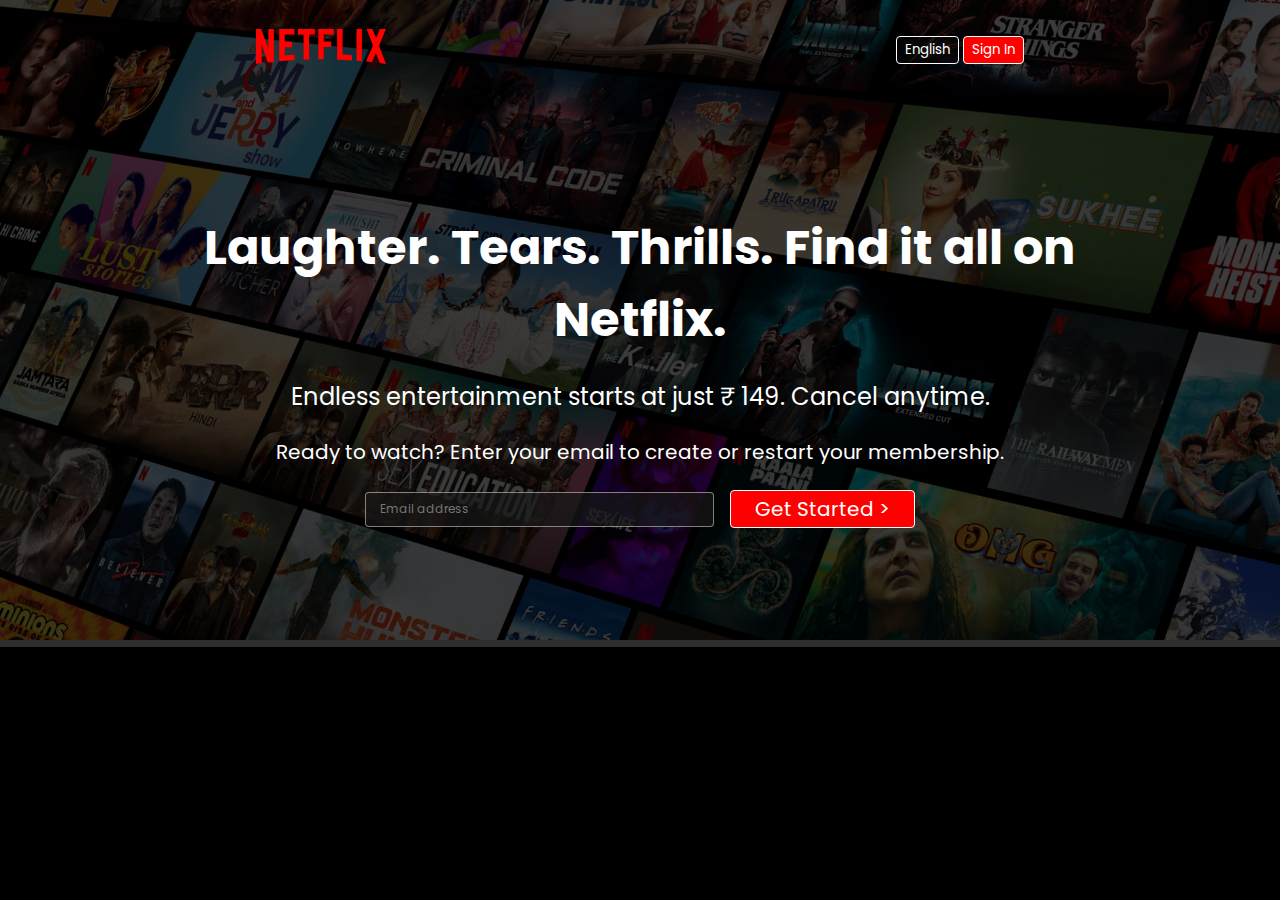
==== Netflix_Clone/index.html @ df8fcf65 "Netflix UI clone -part1" ====
<!DOCTYPE html>
<html lang="en">
<head>
    <meta charset="UTF-8">
    <meta name="viewport" content="width=device-width, initial-scale=1.0">
    <title>Netflix India – Watch TV Shows Online, Watch Movies Online</title>
    <link rel="stylesheet" href="style.css">
</head>
<body>
    <div class="main">
        <nav>
            <span>
                <img src="assets/images/logo.svg" width="53" />
            </span>
            <div>
                <button class="btn">English</button>
                <button class="btn btn-red-nav">Sign In</button>
            </div>
        </nav>
        <div class="box"></div>
        <div class="hero">
            <span>Laughter. Tears. Thrills. Find it all on <br/>
             Netflix.</span>
            <span>Endless entertainment starts at just ₹ 149. Cancel anytime.</span>
            <span>Ready to watch? Enter your email to create or restart your membership.</span>
            <div class="hero-buttons">
                <input type="email" placeholder="Email address">
                <button class="btn btn-red">Get Started &gt;</button>
            </div>
        </div>
        <div class="separation"></div>
    </div>
    
</body>
</html>
---- Netflix_Clone/style.css ----
@import url('https://fonts.googleapis.com/css2?family=Martel+Sans:wght@600&family=Poppins:wght@300;400;700&display=swap');


* {
    padding: 0;
    margin: 0;
    font-family: 'Poppins', sans-serif;
}

body {
    background-color: black;
}

.main {
    background-image: url("assets/images/bg.jpg");
    /*height: 70vh;*/
    background-position: center center;
    background-repeat: no-repeat;
    position: relative;
    background-size: max(1200px, 100vw);
    height: 640px;
}

.main .box {
    height: 640px;
    width: 100%;
    opacity: 0.69;
    background-color: black;
    position: absolute;
    top: 0;
}

nav {
    display: flex;
    max-width: 60vw;
    margin: auto;
    justify-content: space-between;
    align-items: center;
    height: 100px;
}

nav img {
    position: relative;
    z-index: 10;
    color: red;
    width: 130px;
}

nav button {
    position: relative;
    z-index: 10;
}

.hero {
    font-family: 'Martel Sans', sans-serif;
    color: white;
    display: flex;
    align-items: center;
    justify-content: center;
    flex-direction: column;
    position: relative;
    height: calc(100% - 100px);
    padding: 0 30px;
    gap: 23px;
}

.hero> :nth-child(1) {
    font-family: 'Poppins', sans-serif;
    font-size: 48px;
    font-weight: bolder;
    text-align: center;
}

.hero> :nth-child(2) {
    font-weight: 400;
    font-size: 24px;
    text-align: center;
}

.hero> :nth-child(3) {
    font-weight: 400;
    font-size: 20px;
    text-align: center;
}

.separation {
    height: 7px;
    background-color: rgb(46, 44, 44);
    position: relative;
    z-index: 20;
}

.btn {
    padding: 3px 8px;
    font-weight: 400;
    color: white;
    background-color: rgba(248, 243, 243, 0.021);
    border-radius: 4px;
    border: 1px solid white;
    cursor: pointer;
}

.btn-red-nav {
    background-color: red;
    color: white;
}

.btn-red {
    background-color: red;
    color: white;
    padding: 3px 24px;
    font-size: 20px;
    border-radius: 4px;
    font-weight: 400;
}

.main input {
    padding: 7px 101px 8px 14px;
    color: white;
    font-size: 12px;
    border-radius: 4px;
    background-color: rgba(23, 23, 23, 0.7);
    border: 1px solid rgba(246, 238, 238, 0.5);
}
.hero-buttons{
    display: flex;
    align-items: center;
    justify-content: center;
    gap: 16px;
}
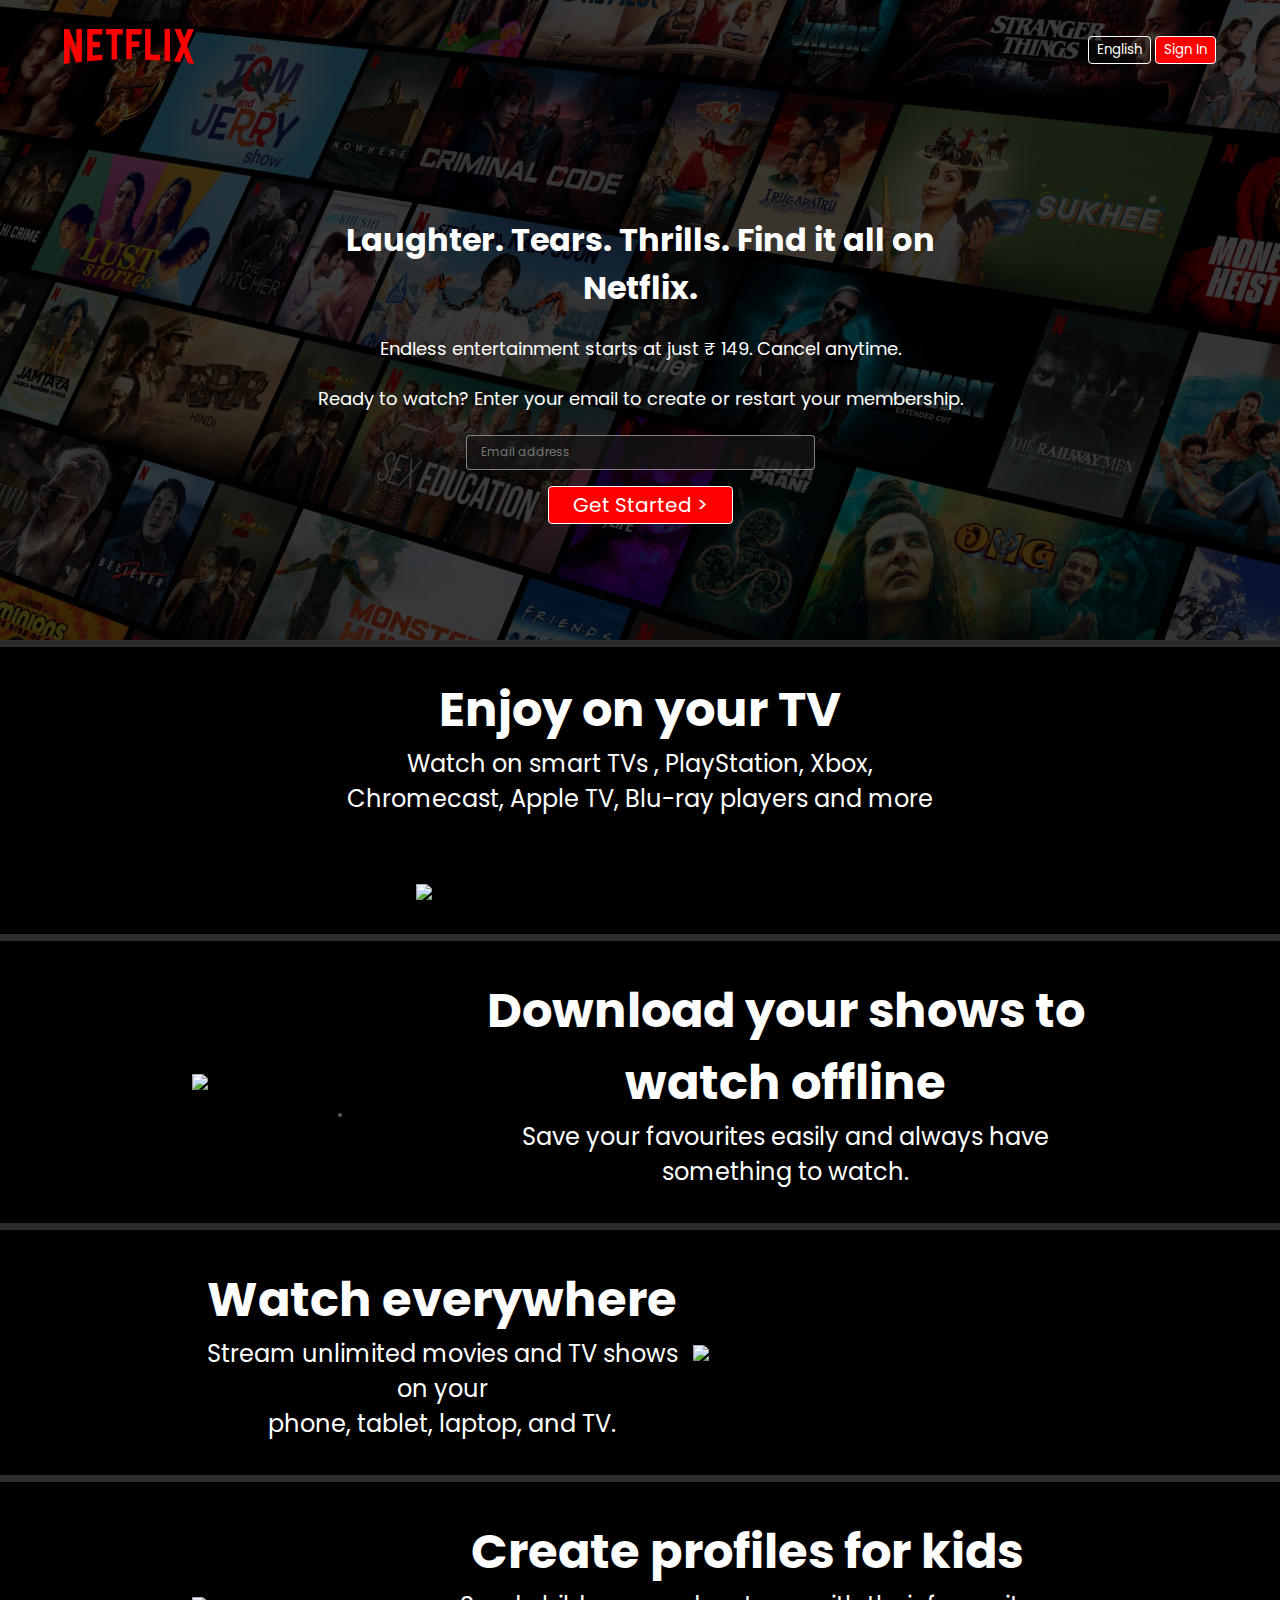
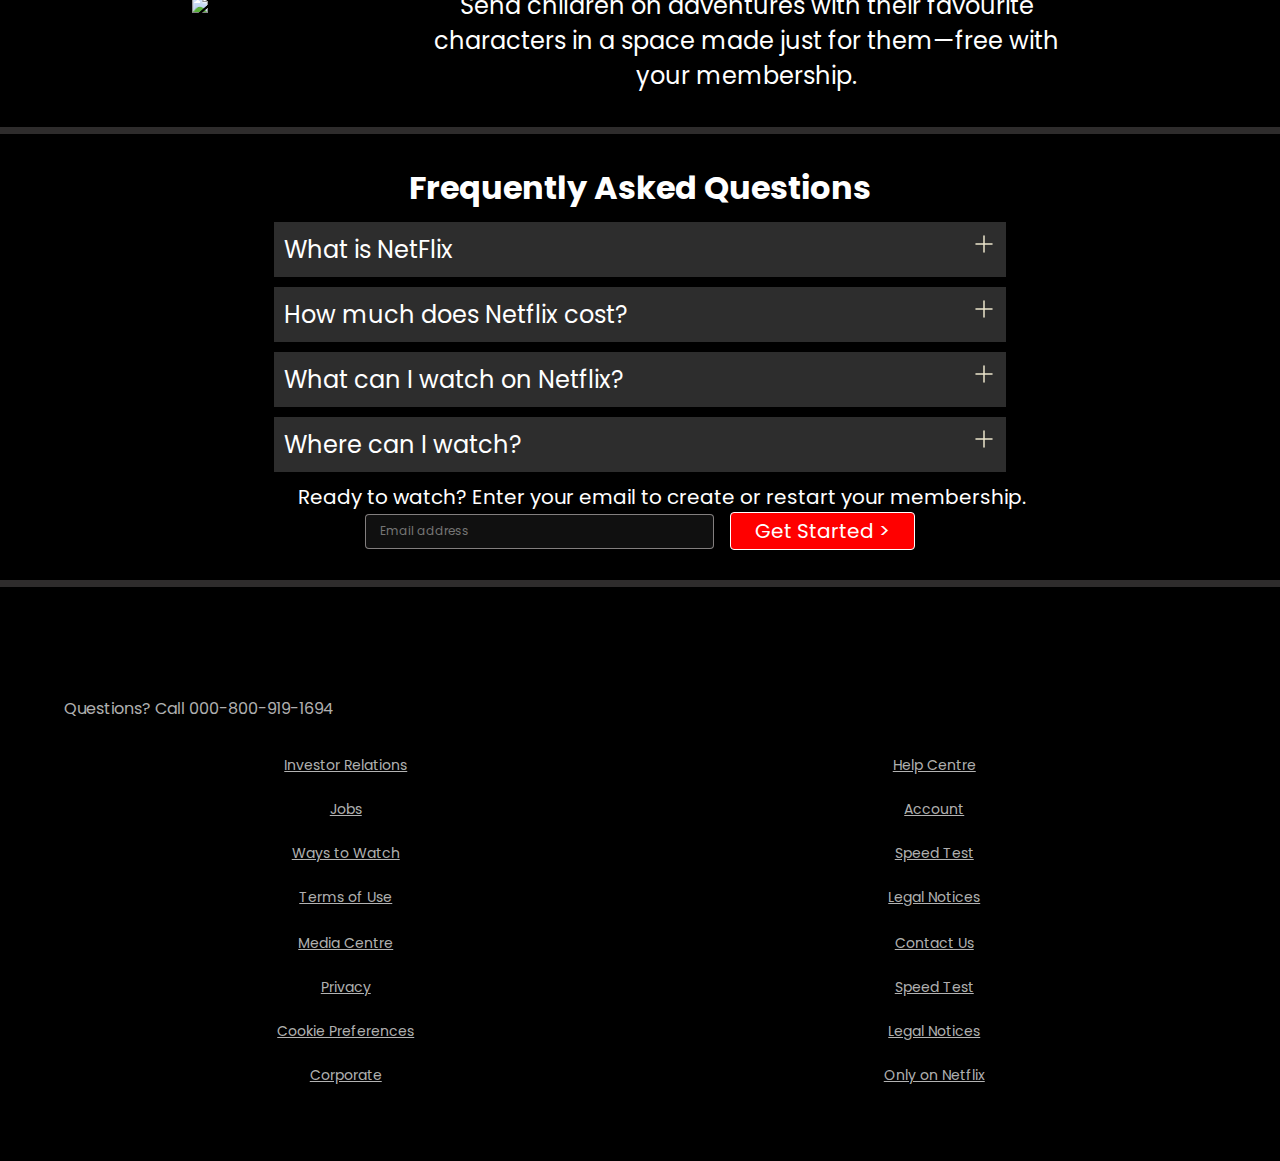
==== commit bce56a72: "minor changes" ====
--- a/Netflix_Clone/index.html
+++ b/Netflix_Clone/index.html
@@ -31,5 +31,133 @@
         <div class="separation"></div>
     </div>
     
+    <section class="section first">
+        <div>
+            <span>Enjoy on your TV</span>
+            <p>Watch on smart TVs , PlayStation, Xbox, </p>
+            <p>Chromecast, Apple TV, Blu-ray players and more</p>
+        </div>
+        <div class="section-image">
+            <img src="assets/images/tv.png">
+            <video src="assets/videos/video-tv-sec1.m4v" autoplay loop muted></video>
+        </div>
+    </section>
+    <div class="separation"></div>
+
+    <section class="section second">
+        <div class="section-image">
+            <img src="assets/images/mobile-0819.jpg">
+            <div class="bottom-image">
+
+            </div>
+        </div>
+        <div>
+            <span>Download your shows to watch offline</span>
+            <span>Save your favourites easily and always have something to watch.</span>
+        </div>
+        
+    </section>
+    <div class="separation"></div>
+
+    <section class="section section-third">
+        <div>
+            <span>Watch everywhere</span>
+            <p>Stream unlimited movies and TV shows on your</p>
+            <p>phone, tablet, laptop, and TV.</spapn>
+        </div>
+        <div class="section-image">
+            <img src="assets/images/device-pile-in.png">
+            <video src="assets/videos/video-devices-in.m4v" autoplay loop muted></video>
+        </div>
+    </section>
+    <div class="separation"></div>
+
+    <section class="section">
+        <div class="section-image">
+            <img src="assets/images/kids.png">
+        </div>
+        <div>
+            <span>Create profiles for kids </span>
+            <p>Send children on adventures with their favourite characters in a space made just for them—free with your membership.</p>
+            
+        </div>
+        
+    </section>
+    <div class="separation"></div>
+
+    <section class="faq">
+        <h2>Frequently Asked Questions</h2>
+        <div class="faqbox">
+            <span>What is NetFlix</span>
+            <svg width="24" height="24" viewBox="0 0 24 24" fill="white" xmlns="http://www.w3.org/2000/svg">
+                <path d="M12 4V20" stroke="#141B34" stroke-width="1.5" stroke-linecap="round" stroke-linejoin="round" />
+                <path d="M4 12H20" stroke="#141B34" stroke-width="1.5" stroke-linecap="round" stroke-linejoin="round" />
+            </svg>
+
+        </div>
+        <div class="faqbox">
+            <span>How much does Netflix cost?</span>
+            <svg width="24" height="24" viewBox="0 0 24 24" fill="white" xmlns="http://www.w3.org/2000/svg">
+                <path d="M12 4V20" stroke="#141B34" stroke-width="1.5" stroke-linecap="round" stroke-linejoin="round" />
+                <path d="M4 12H20" stroke="#141B34" stroke-width="1.5" stroke-linecap="round" stroke-linejoin="round" />
+            </svg>
+
+        </div>
+        <div class="faqbox">
+            <span>What can I watch on Netflix?</span>
+            <svg width="24" height="24" viewBox="0 0 24 24" fill="white" xmlns="http://www.w3.org/2000/svg">
+                <path d="M12 4V20" stroke="#141B34" stroke-width="1.5" stroke-linecap="round" stroke-linejoin="round" />
+                <path d="M4 12H20" stroke="#141B34" stroke-width="1.5" stroke-linecap="round" stroke-linejoin="round" />
+            </svg>
+
+        </div>
+        <div class="faqbox">
+            <span>Where can I watch?</span>
+            <svg width="24" height="24" viewBox="0 0 24 24" fill="white" xmlns="http://www.w3.org/2000/svg">
+                <path d="M12 4V20" stroke="#141B34" stroke-width="1.5" stroke-linecap="round" stroke-linejoin="round" />
+                <path d="M4 12H20" stroke="#141B34" stroke-width="1.5" stroke-linecap="round" stroke-linejoin="round" />
+            </svg>
+
+        </div>
+            <span class="section-text">Ready to watch? Enter your email to create or restart your membership.</span>
+            <div class="section-buttons">
+                <input type="email" placeholder="Email address">
+                <button class="btn btn-red">Get Started &gt;</button>
+            </div>
+    </section>
+    <div class="separation"></div>
+    <footer>
+        <div class="questions">
+            Questions? Call 000-800-919-1694
+        </div>
+        <div class="footer">
+            <div class="footer-item"> 
+                <a href="faq">Investor Relations</a>
+                <a href="faq">Jobs</a>
+                <a href="faq">Ways to Watch</a>
+                <a href="faq">Terms of Use</a>
+            </div>
+
+            <div class="footer-item"> 
+                <a href="faq">Help Centre</a>
+                <a href="faq">Account</a>
+                <a href="faq">Speed Test</a>
+                <a href="faq">Legal Notices</a>
+            </div>
+            <div class="footer-item">
+                <a href="faq">Media Centre</a>
+                <a href="faq">Privacy</a>
+                <a href="faq">Cookie Preferences</a> 
+                <a href="faq">Corporate</a>
+            </div>
+
+            <div class="footer-item">
+                <a href="faq">Contact Us</a>
+                <a href="faq">Speed Test</a> 
+                <a href="faq">Legal Notices</a> 
+                <a href="faq">Only on Netflix</a>
+            </div>
+        </div>
+    </footer>
 </body>
 </html>--- a/Netflix_Clone/style.css
+++ b/Netflix_Clone/style.css
@@ -71,10 +71,18 @@
     text-align: center;
 }
 
-.hero> :nth-child(2) {
+.hero> :nth-child(2){
     font-weight: 400;
     font-size: 24px;
     text-align: center;
+}
+
+.section-text {
+    font-weight: 400;
+    font-size: 20px;
+    text-align: center;
+    margin-left: 22%;
+    margin-bottom: 30px;
 }
 
 .hero> :nth-child(3) {
@@ -114,7 +122,7 @@
     font-weight: 400;
 }
 
-.main input {
+.main input, .section-buttons input {
     padding: 7px 101px 8px 14px;
     color: white;
     font-size: 12px;
@@ -122,9 +130,203 @@
     background-color: rgba(23, 23, 23, 0.7);
     border: 1px solid rgba(246, 238, 238, 0.5);
 }
-.hero-buttons{
+.hero-buttons, .section-buttons{
     display: flex;
     align-items: center;
     justify-content: center;
     gap: 16px;
+}
+
+.section{
+    display: flex;
+    justify-content: center;
+    max-width: 70vw;
+    margin: auto;
+    color: white;
+    justify-content: center;
+    align-items: center;
+}
+.section-image{
+    position: relative;
+    width:50%
+}
+
+.section-image img{
+    position: relative;
+    z-index: 10;
+    width: 100%;
+    border:0;
+}
+
+.section-image video{
+    position: absolute;
+    width: 75%;
+}
+
+.section-third .section-image video{
+    position: absolute;
+    width: 55%;
+    top:20%;
+    overflow: hidden;
+    zoom: 50%;
+}
+
+.section>div {
+    display: flex;
+    flex-direction: column;
+    padding: 34px 0;
+    align-items: center;
+    justify-content: center;
+    text-align: center;
+    position: relative;
+}
+
+.section>div :nth-child(1) {
+    font-size: 48px;
+    font-weight: bolder;
+}
+
+.section>div :nth-child(2), .section>div :nth-child(3) {
+    font-size: 24px;
+    justify-content: end;
+}
+
+.bottom-image{
+    border: 2px solid rgba(128,128,128,0.7);
+    box-shadow: 0 0 2em 0 rgb(0,0,0);
+    border-radius: 0.75rem;
+    z-index: 1;
+    overflow: hidden;
+    position: absolute;
+    left: 50%;
+    bottom: 8%;
+    display: flex;
+    margin: 0 auto;
+    background: rgb(0,0,0);
+}
+
+.faq h2 {
+    text-align: center;
+    font-size: 48px;
+}
+
+.faq {
+    background: black;
+    color: white;
+    padding: 30px;
+}
+
+.faqbox:hover {
+    background-color: #414141;
+    color: white;
+}
+
+.faqbox svg {
+    filter: invert(1);
+}
+
+.faqbox {
+    transition: all 1s ease-out;
+    font-size: 24px;
+    display: flex;
+    justify-content: space-between;
+    background-color: #2d2d2d;
+    padding: 10px;
+    max-width: 60vw;
+    margin: 10px 20%;
+    cursor: pointer;
+}
+footer {
+    color: rgba(255,255,255,0.7);
+    max-width: 60vw;
+    margin: auto;
+    padding: 60px;
+}
+
+footer .questions {
+    padding: 34px 0;
+}
+
+
+.footer {
+    display: grid;
+    grid-template-columns: 1fr 1fr 1fr 1fr;
+    color: rgba(255,255,255,0.7);
+}
+@media screen and (max-width: 1300px) {
+
+    nav{
+        max-width: 90vw;
+    }
+
+    .first {
+        flex-wrap: wrap;
+    }
+
+    .secImg img {
+        width: 305px;
+    }
+
+    .secImg video {
+        width: 305px;
+    }
+
+    .hero> :nth-child(1) {
+        font-size: 32px;
+    }
+
+    .hero> :nth-child(2) {
+        font-size: 18px;
+    }
+
+    .hero> :nth-child(3) {
+        font-size: 18px;
+    }
+
+    .hero-buttons {
+        display: flex;
+        flex-direction: column;
+        align-items: center;
+        justify-content: center;
+        gap: 16px;
+    }
+
+    .faq h2 {
+        text-align: center;
+        font-size: 32px;
+    }
+
+    footer {
+        max-width: 90vw;
+        padding: 75px 0;
+    }
+
+    .footer-item{
+        align-items: center;
+    }
+ 
+
+}
+
+
+
+@media screen and (max-width: 1300px) {
+
+    .footer {
+        display: grid;
+        grid-template-columns: 1fr 1fr;
+        gap: 25px;
+    }
+}
+
+
+.footer a {
+    font-size: 14px;
+    color: rgba(255,255,255,0.7);
+}
+
+.footer-item {
+    display: flex;
+    flex-direction: column;
+    gap: 23px;
 }